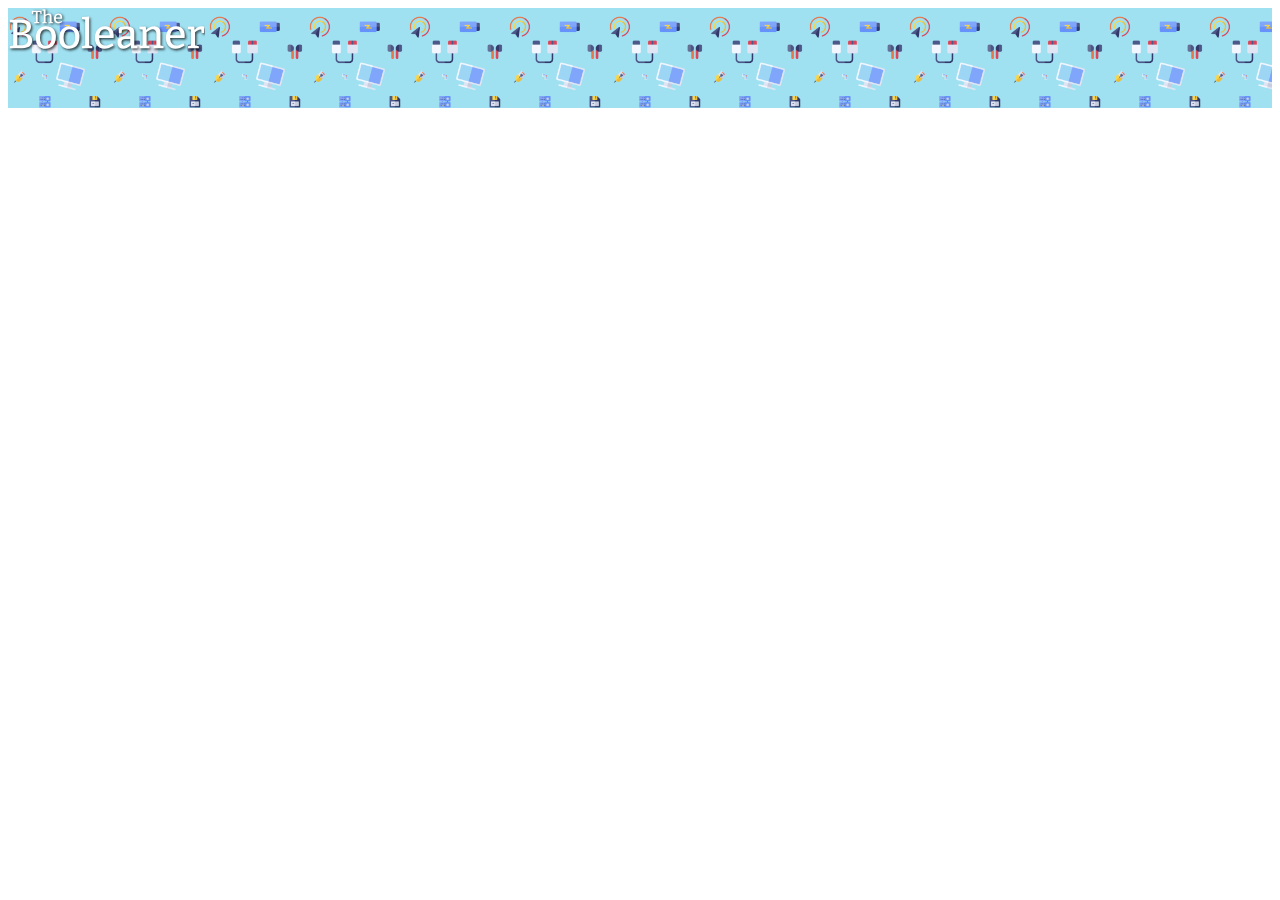
==== index.html @ 15c957e4 "start banner" ====
<!DOCTYPE html>
<html lang="en">
<head>
    <meta charset="UTF-8">
    <meta http-equiv="X-UA-Compatible" content="IE=edge">
    <meta name="viewport" content="width=device-width, initial-scale=1.0">
    <link rel="stylesheet" href="css/style.css">
    <title>The Booleaner</title>
</head>
<body>
    <!-- Inizio Header -->
    <header>
        <div class="banner">
            <img id="logo" src="/img/logo.svg" alt="logo banner">
        </div>
    </header>
</body>
</html>
---- css/style.css ----
#logo{

    height: 50px;
    
    
}

.banner{
    background-image: url(../img/pattern.png);
    background-repeat: repeat;
    height: 100px;
    background-size: contain;
    background-color: rgb(160, 225, 241);
}
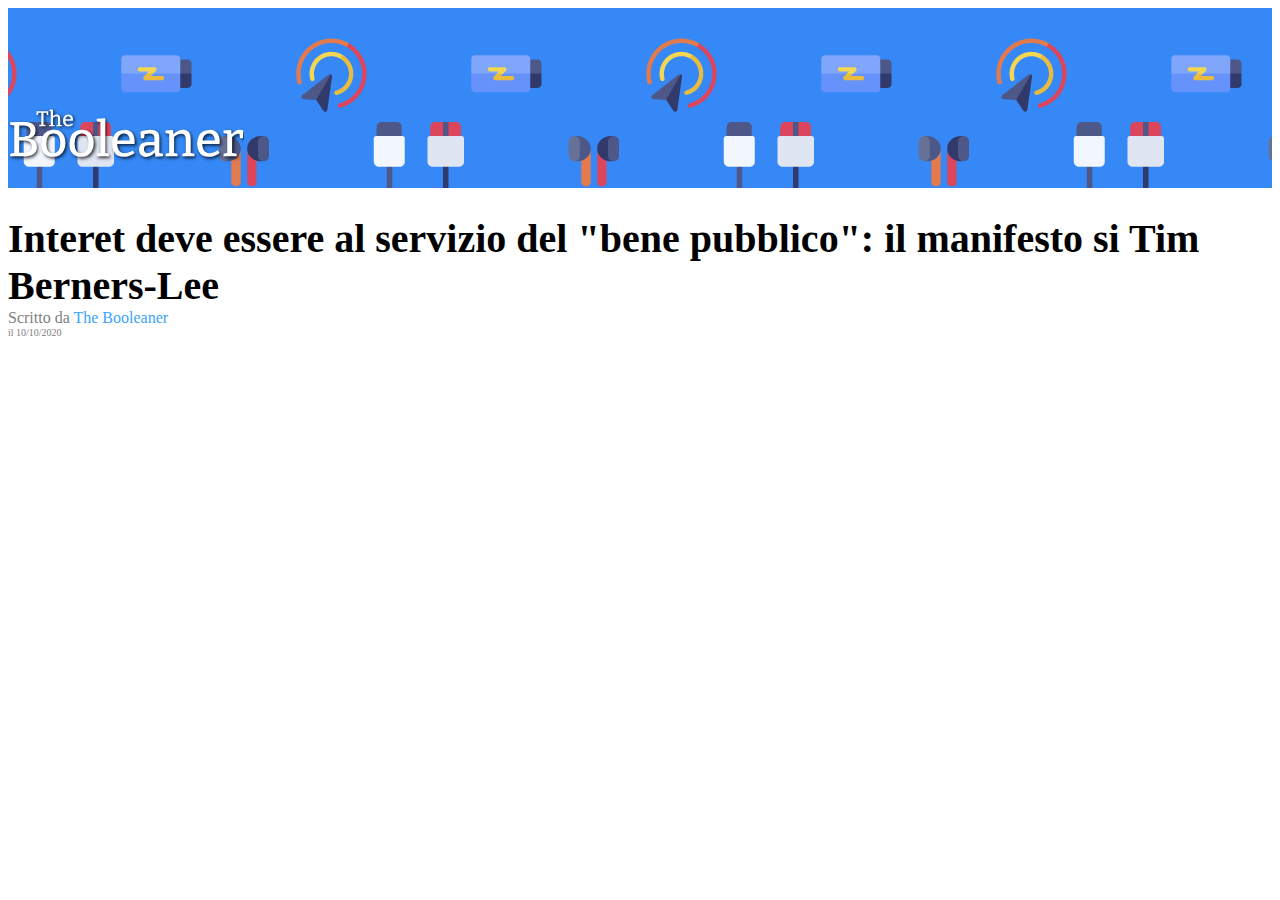
==== commit 85d35c6d: "start main" ====
--- a/index.html
+++ b/index.html
@@ -13,6 +13,21 @@
         <div class="banner">
             <img id="logo" src="/img/logo.svg" alt="logo banner">
         </div>
+
+        <h1>Interet deve essere al servizio del "bene pubblico":
+             il manifesto si Tim Berners-Lee</h1>
+        <span class="cap-home">Scritto da </span> <span class="homepage">The Booleaner</span>
+        <br>
+        <div class="cap-home2">il 10/10/2020</div>
     </header>
+    <!-- Fine Header -->
+
+    <!-- Inizio Main -->
+
+    <main>
+
+        
+    </main>
+
 </body>
 </html>--- a/css/style.css
+++ b/css/style.css
@@ -1,14 +1,31 @@
-#logo{
-
-    height: 50px;
-    
-    
+#logo {
+    height: 60px;
+    padding-top: 100px;   
 }
 
-.banner{
+.banner {
     background-image: url(../img/pattern.png);
     background-repeat: repeat;
-    height: 100px;
-    background-size: contain;
-    background-color: rgb(160, 225, 241);
-}+    background-size:auto;
+    height: 180px;
+    background-position: center top;
+    background-color: rgb(53, 136, 245);
+}
+
+h1 {
+    font-size: 40px;
+    margin-bottom: 0;
+}
+
+.homepage {
+    color: rgb(58, 164, 250);
+}
+.cap-home {
+   color: grey;
+}
+
+.cap-home2 {
+    color: grey;
+    font-size: 10px; 
+ }
+ 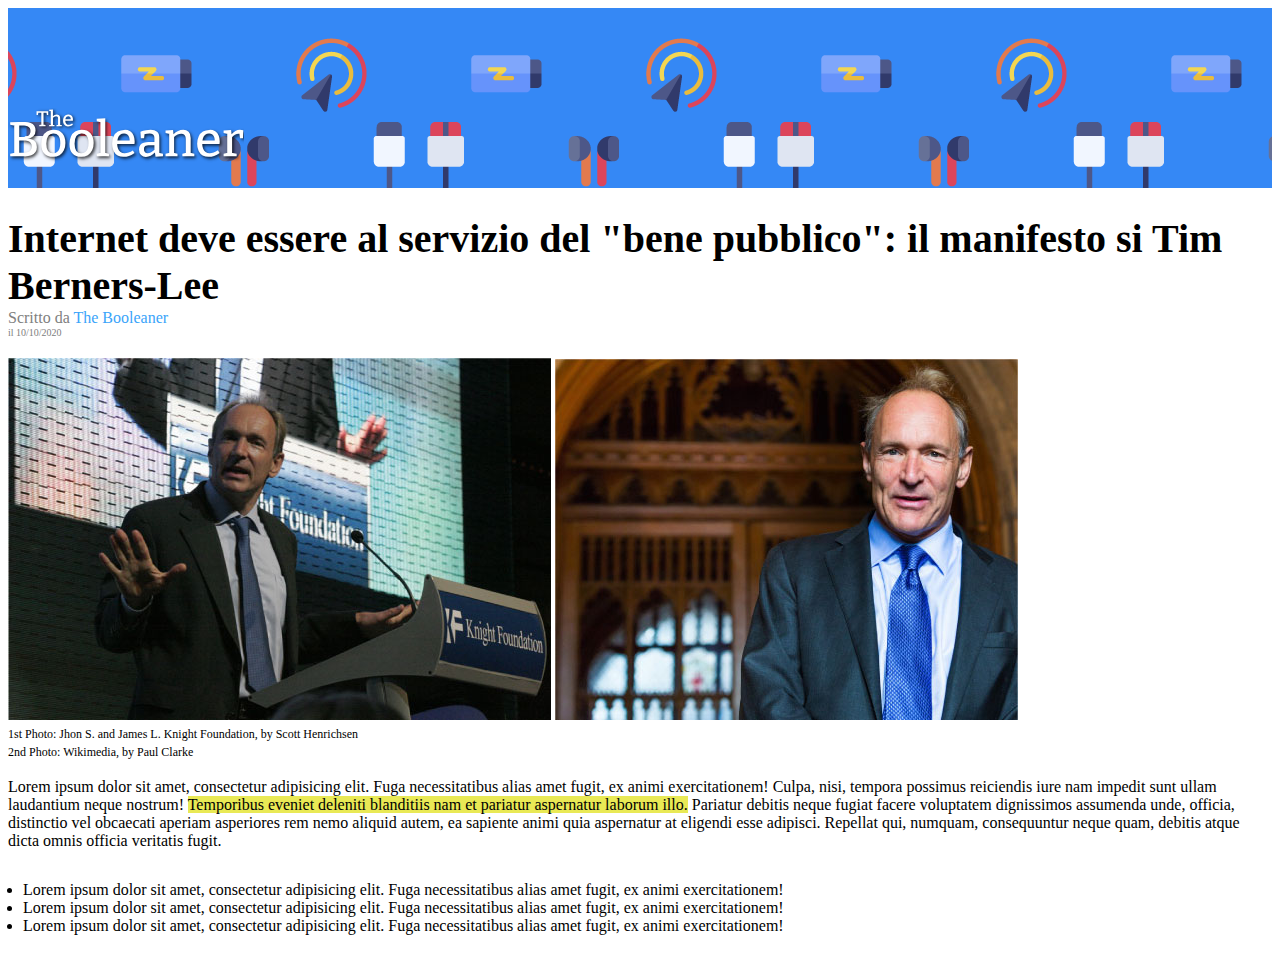
==== commit 89ec09b8: "add section main + ul" ====
--- a/index.html
+++ b/index.html
@@ -1,5 +1,6 @@
 <!DOCTYPE html>
 <html lang="en">
+
 <head>
     <meta charset="UTF-8">
     <meta http-equiv="X-UA-Compatible" content="IE=edge">
@@ -7,6 +8,7 @@
     <link rel="stylesheet" href="css/style.css">
     <title>The Booleaner</title>
 </head>
+
 <body>
     <!-- Inizio Header -->
     <header>
@@ -14,8 +16,8 @@
             <img id="logo" src="/img/logo.svg" alt="logo banner">
         </div>
 
-        <h1>Interet deve essere al servizio del "bene pubblico":
-             il manifesto si Tim Berners-Lee</h1>
+        <h1>Internet deve essere al servizio del "bene pubblico":
+            il manifesto si Tim Berners-Lee</h1>
         <span class="cap-home">Scritto da </span> <span class="homepage">The Booleaner</span>
         <br>
         <div class="cap-home2">il 10/10/2020</div>
@@ -25,9 +27,46 @@
     <!-- Inizio Main -->
 
     <main>
+        <section>
+            <div class="photo-main">
+                <img src="img/tim-1.jpg" alt="Tim-Berners">
+                <img src="img/tim-2.jpg" alt="Tim-Berners2">
+            </div>
+            <span class="cp">1st Photo: Jhon S. and James L. Knight Foundation, by Scott Henrichsen</span>
+            <br>
+            <span class="cp">2nd Photo: Wikimedia, by Paul Clarke</span>
+        </section>
+        <br>
+        <section>
+            <div>Lorem ipsum dolor sit amet, consectetur adipisicing elit.
+                Fuga necessitatibus alias amet fugit, ex animi exercitationem!
+                Culpa, nisi, tempora possimus reiciendis iure nam impedit sunt
+                ullam laudantium neque nostrum! <span class="highlighted"> Temporibus eveniet deleniti blanditiis
+                nam et pariatur aspernatur laborum illo.</span> Pariatur debitis neque fugiat
+                facere voluptatem dignissimos assumenda unde, officia, distinctio vel
+                obcaecati aperiam asperiores rem nemo aliquid autem, ea sapiente animi
+                quia aspernatur at eligendi esse adipisci. Repellat qui, numquam,
+                consequuntur neque quam, debitis atque dicta omnis officia veritatis fugit.</div>
+        </section>
 
-        
+        <section>
+            <ul class="list">
+                <li>Lorem ipsum dolor sit amet, consectetur adipisicing elit.
+                    Fuga necessitatibus alias amet fugit, ex animi exercitationem!</li>
+                <li>Lorem ipsum dolor sit amet, consectetur adipisicing elit.
+                    Fuga necessitatibus alias amet fugit, ex animi exercitationem!</li>
+                <li>Lorem ipsum dolor sit amet, consectetur adipisicing elit.
+                    Fuga necessitatibus alias amet fugit, ex animi exercitationem!</li>
+            </ul>
+        </section>
+
+
+
+
+
+
     </main>
 
 </body>
+
 </html>--- a/css/style.css
+++ b/css/style.css
@@ -28,4 +28,19 @@
     color: grey;
     font-size: 10px; 
  }
- + 
+ .photo-main {
+   margin-top: 20px;
+ }
+
+.cp {
+    font-size: 12px;
+ }
+
+ .highlighted {
+    background-color: rgb(233, 233, 85);
+ }
+
+ .list{
+    padding:15px;
+ }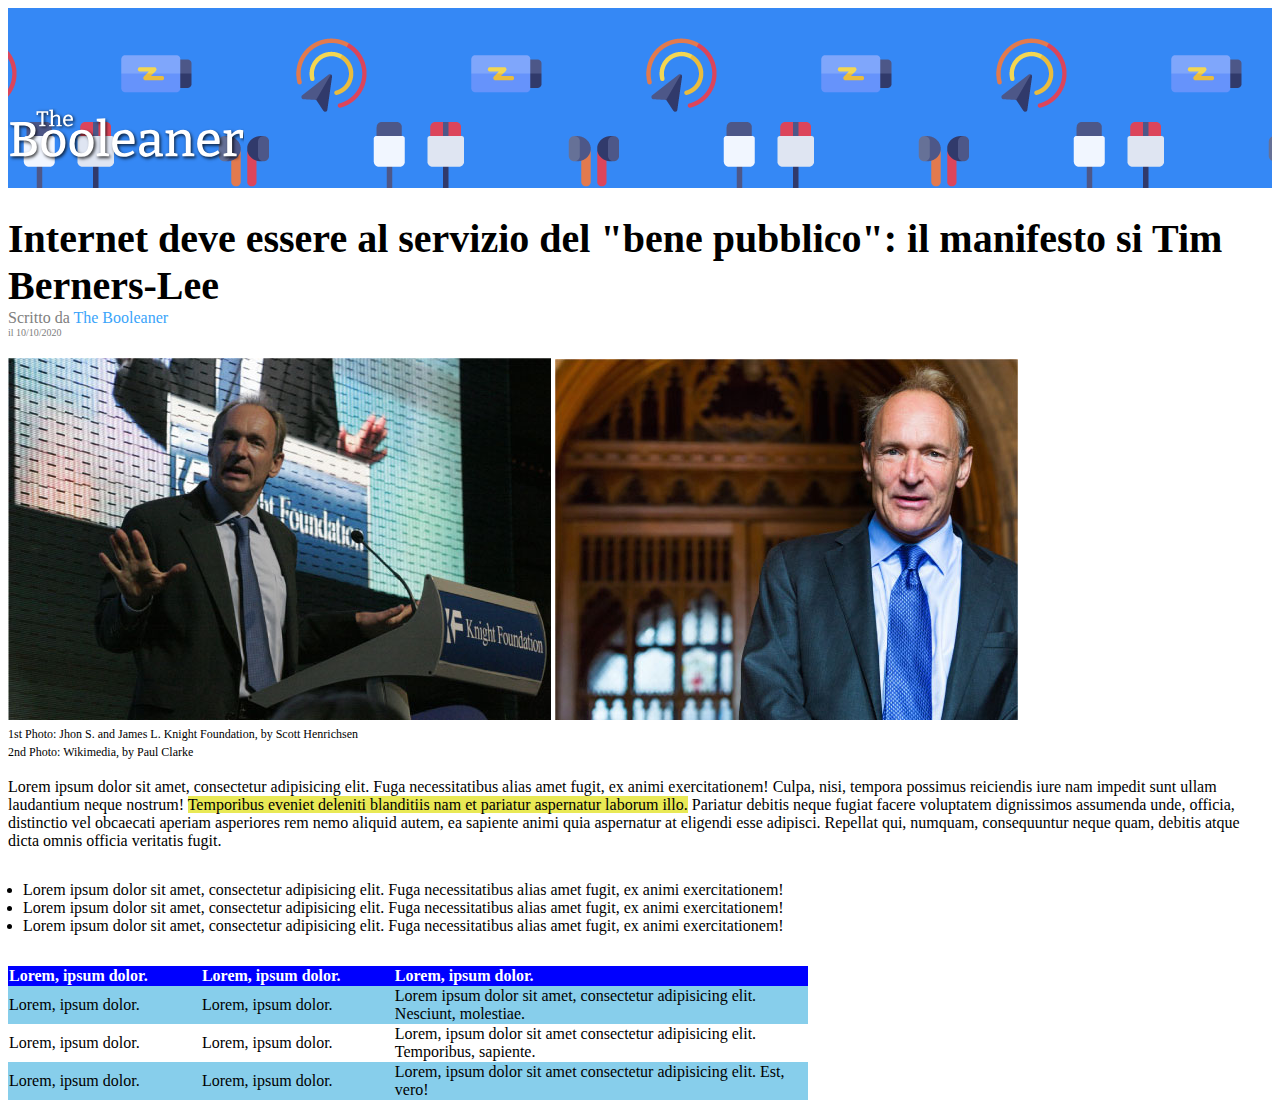
==== commit 21b6c2f9: "add table" ====
--- a/index.html
+++ b/index.html
@@ -60,6 +60,36 @@
             </ul>
         </section>
 
+        <section>
+            <table>
+                <thead>
+                    <tr class="blue">
+                        <th>Lorem, ipsum dolor.</th>                                        
+                        <th>Lorem, ipsum dolor.</th>                                        
+                        <th>Lorem, ipsum dolor.</th>    
+                    </tr>    
+                </thead>
+
+                <tbody>
+                    <tr class="skyblue">
+                        <td>Lorem, ipsum dolor.</td>                                        
+                        <td>Lorem, ipsum dolor.</td>                                        
+                        <td>Lorem ipsum dolor sit amet, consectetur adipisicing elit. Nesciunt, molestiae.</td>    
+                    </tr>    
+                    <tr>
+                        <td>Lorem, ipsum dolor.</td>                                        
+                        <td>Lorem, ipsum dolor.</td>                                        
+                        <td>Lorem, ipsum dolor sit amet consectetur adipisicing elit. Temporibus, sapiente.</td>    
+                    </tr>    
+                    <tr class="skyblue">
+                        <td>Lorem, ipsum dolor.</td>                                        
+                        <td>Lorem, ipsum dolor.</td>                                        
+                        <td>Lorem, ipsum dolor sit amet consectetur adipisicing elit. Est, vero!</td>    
+                    </tr>    
+                </tbody>
+            </table>
+        </section>
+
 
 
 
--- a/css/style.css
+++ b/css/style.css
@@ -43,4 +43,28 @@
 
  .list{
     padding:15px;
- }+ }
+
+table{
+    height: 100px;
+    width: 800px;
+    text-align: left;
+    border-collapse: collapse;
+
+}
+
+td{
+    max-width: 300px;
+}
+
+tr{
+    padding: 0;
+}
+
+.skyblue {
+    background-color: skyblue;
+}
+.blue {
+    background-color: blue;
+    color: white;
+}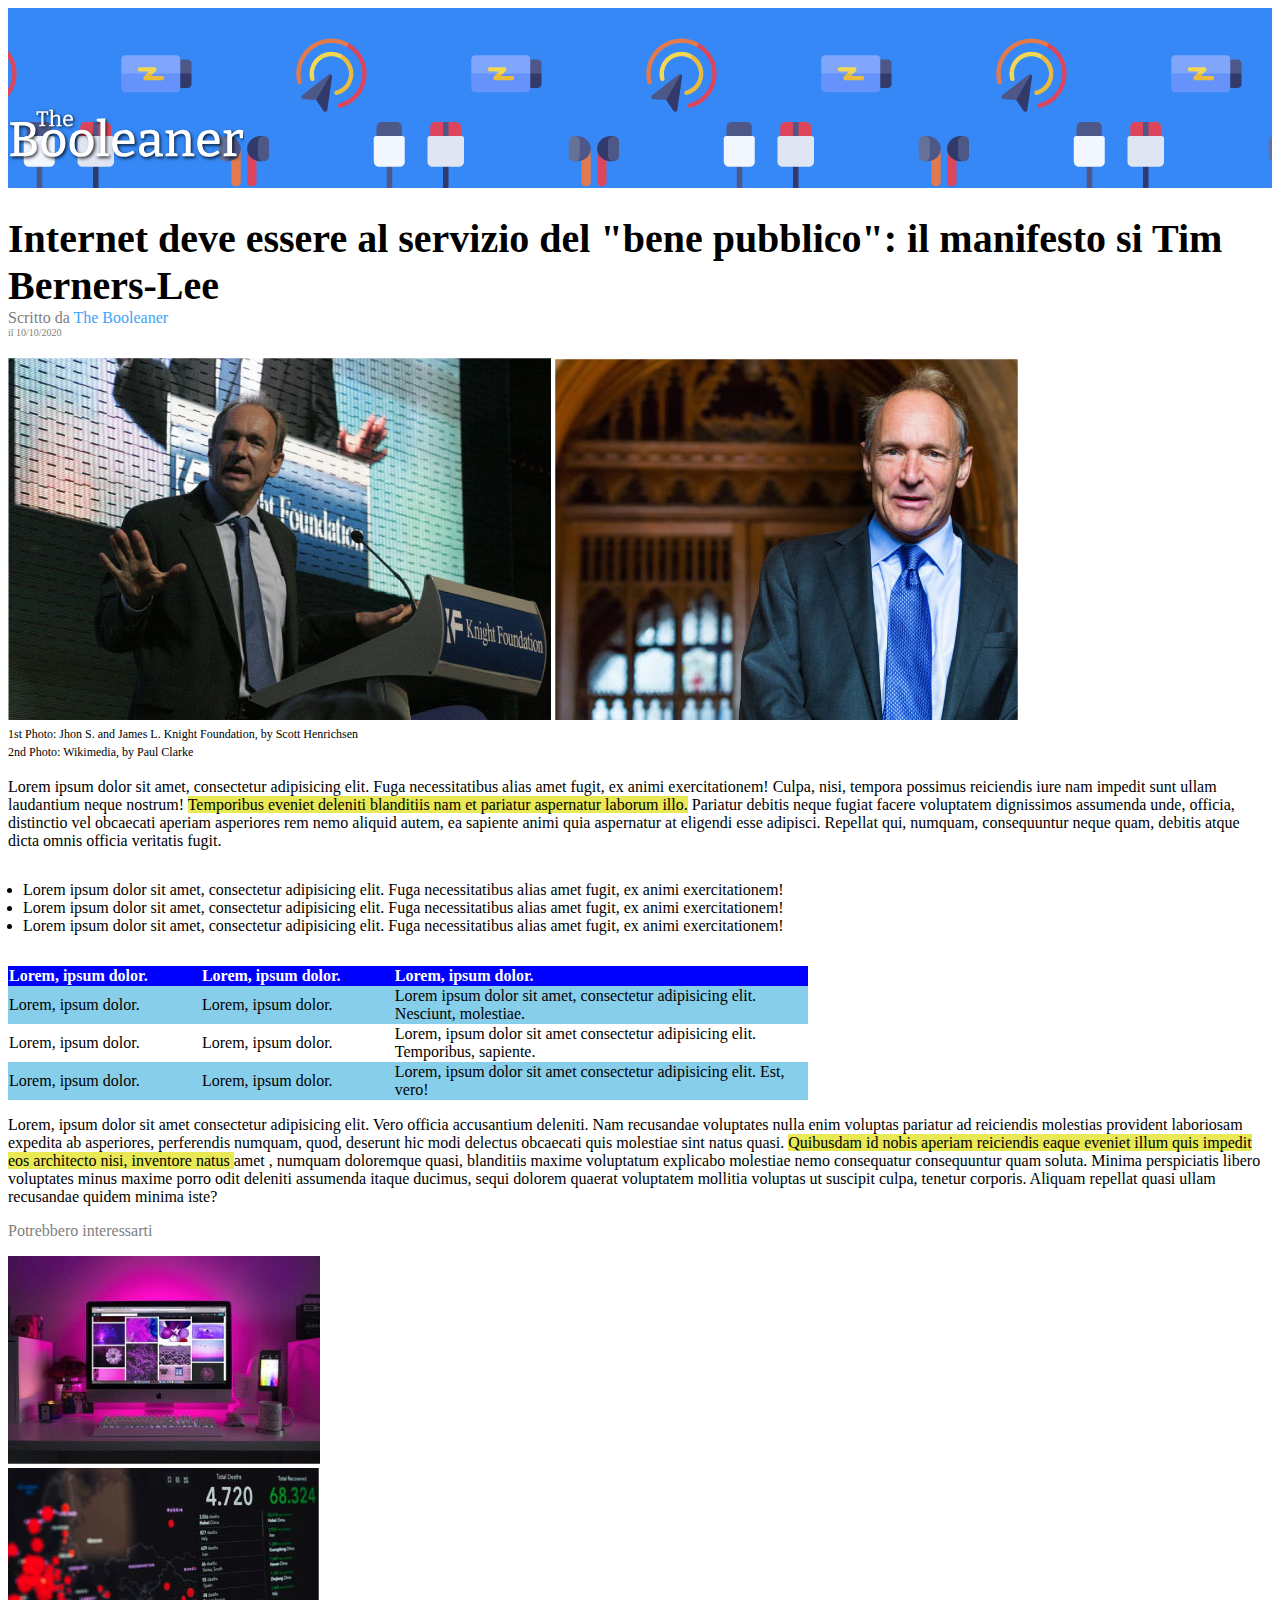
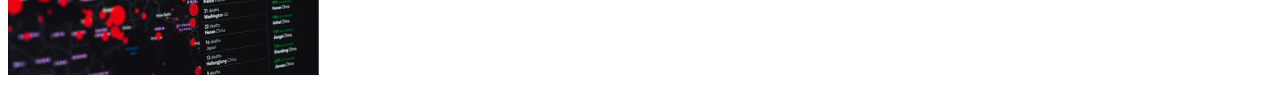
==== commit a71fb89a: "add footer" ====
--- a/index.html
+++ b/index.html
@@ -60,6 +60,7 @@
             </ul>
         </section>
 
+        <!-- Inizio tabella  -->
         <section>
             <table>
                 <thead>
@@ -89,14 +90,28 @@
                 </tbody>
             </table>
         </section>
+        <!-- Fine tabella -->
 
+        <p>Lorem, ipsum dolor sit amet consectetur adipisicing elit.
+             Vero officia accusantium deleniti. Nam recusandae voluptates
+              nulla enim voluptas pariatur ad reiciendis molestias provident
+               laboriosam expedita ab asperiores, perferendis numquam, quod,
+                deserunt hic modi delectus obcaecati quis molestiae sint natus
+                 quasi. <span class="highlighted"> Quibusdam id nobis aperiam reiciendis eaque eveniet
+                  illum quis impedit eos architecto nisi, inventore natus </span> amet
+                  , numquam doloremque quasi, blanditiis maxime voluptatum explicabo molestiae nemo consequatur consequuntur quam soluta. Minima perspiciatis libero voluptates minus maxime porro odit deleniti assumenda itaque ducimus, sequi dolorem quaerat voluptatem mollitia voluptas ut suscipit culpa, tenetur corporis. Aliquam repellat quasi ullam recusandae quidem minima iste?</p>
 
+        
+    </main>    
+        <!-- Fine Main -->
 
+    <footer>
+        <p class="cap-home">Potrebbero interessarti</p>
 
-
-
-    </main>
-
+        <img src="/img/monitor.jpg" alt="Monitor">
+        <br>
+        <img src="/img/graph.jpg" alt="">
+    </footer>
 </body>
 
 </html>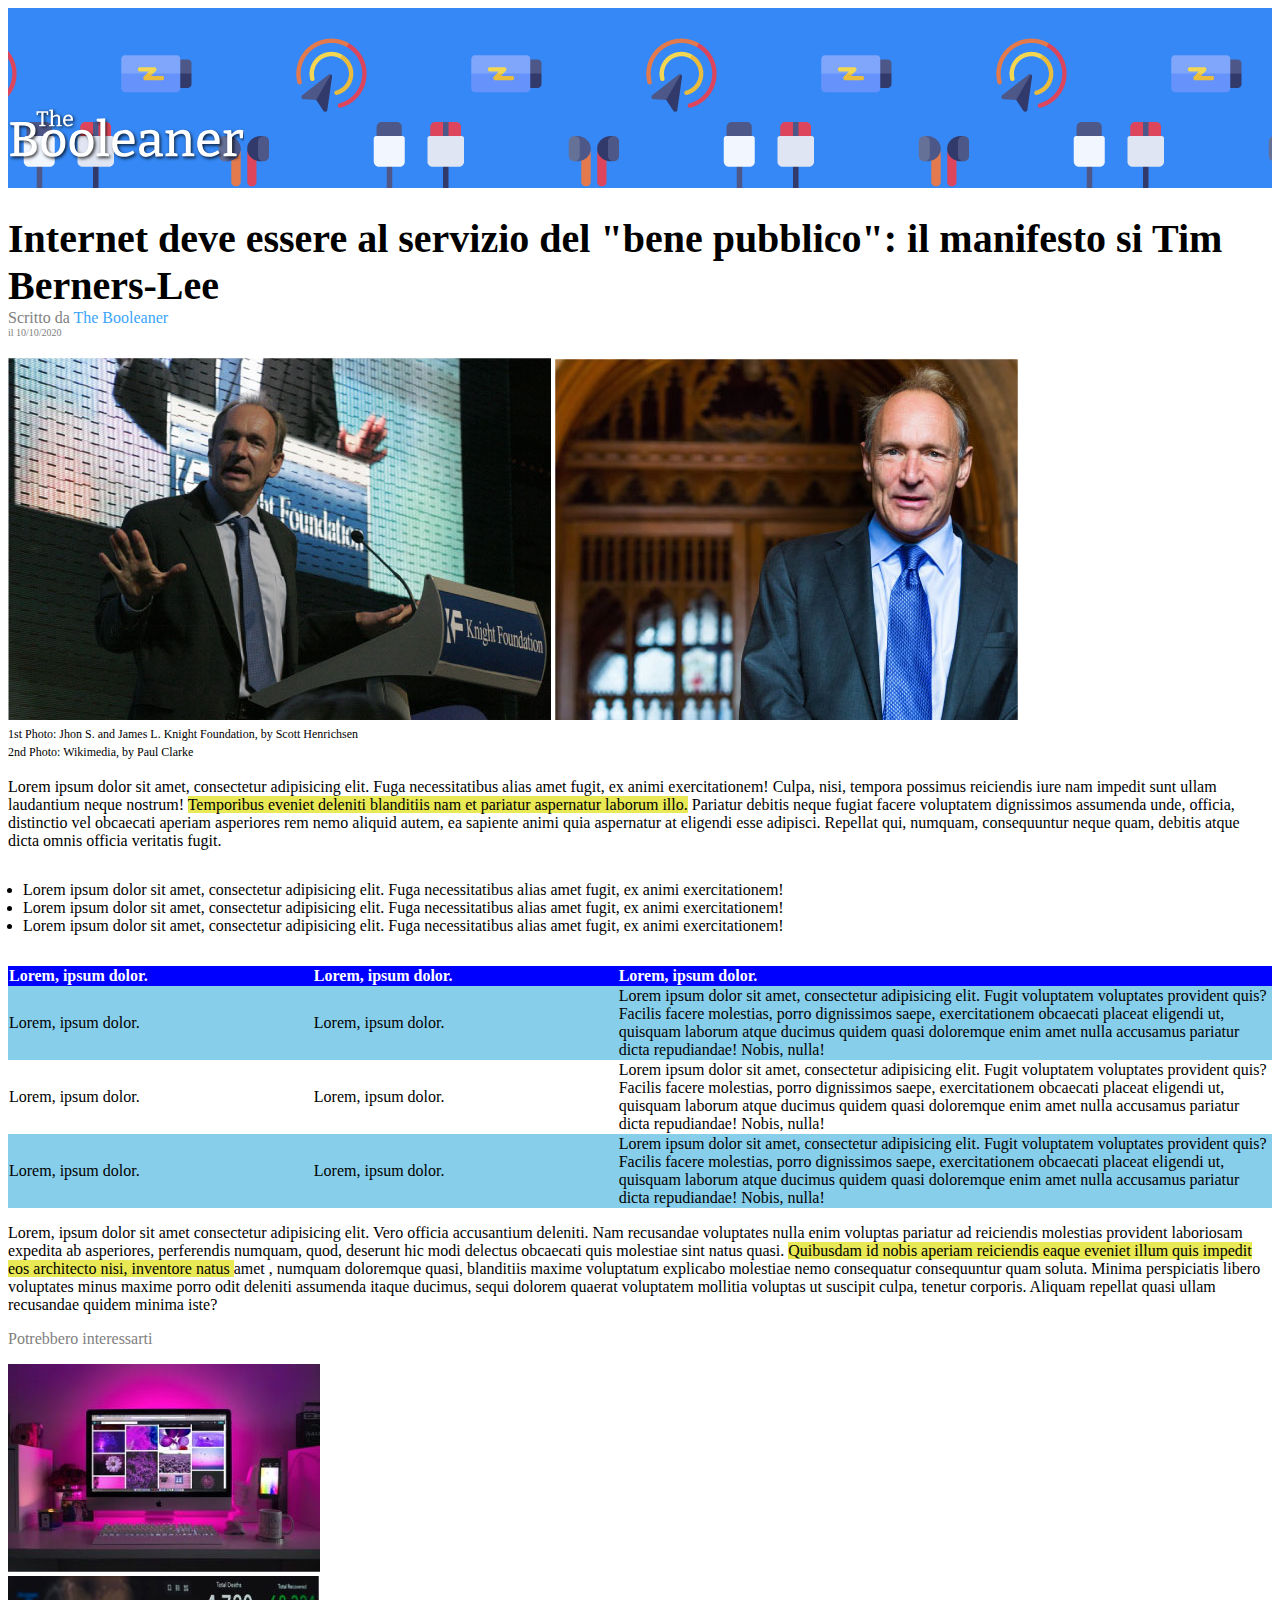
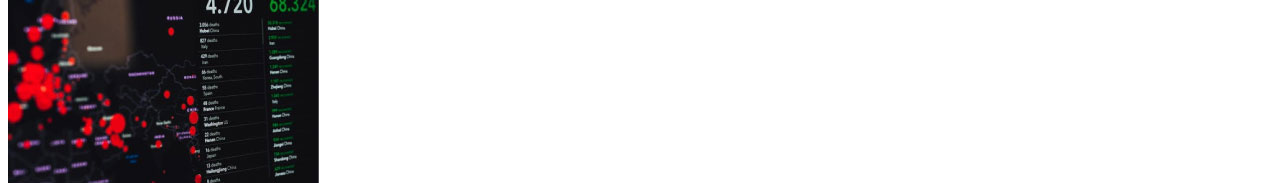
==== commit af526b51: "fix table" ====
--- a/index.html
+++ b/index.html
@@ -75,17 +75,17 @@
                     <tr class="skyblue">
                         <td>Lorem, ipsum dolor.</td>                                        
                         <td>Lorem, ipsum dolor.</td>                                        
-                        <td>Lorem ipsum dolor sit amet, consectetur adipisicing elit. Nesciunt, molestiae.</td>    
+                        <td>Lorem ipsum dolor sit amet, consectetur adipisicing elit. Fugit voluptatem voluptates provident quis? Facilis facere molestias, porro dignissimos saepe, exercitationem obcaecati placeat eligendi ut, quisquam laborum atque ducimus quidem quasi doloremque enim amet nulla accusamus pariatur dicta repudiandae! Nobis, nulla!</td>    
                     </tr>    
                     <tr>
                         <td>Lorem, ipsum dolor.</td>                                        
                         <td>Lorem, ipsum dolor.</td>                                        
-                        <td>Lorem, ipsum dolor sit amet consectetur adipisicing elit. Temporibus, sapiente.</td>    
+                        <td>Lorem ipsum dolor sit amet, consectetur adipisicing elit. Fugit voluptatem voluptates provident quis? Facilis facere molestias, porro dignissimos saepe, exercitationem obcaecati placeat eligendi ut, quisquam laborum atque ducimus quidem quasi doloremque enim amet nulla accusamus pariatur dicta repudiandae! Nobis, nulla!</td>    
                     </tr>    
                     <tr class="skyblue">
                         <td>Lorem, ipsum dolor.</td>                                        
                         <td>Lorem, ipsum dolor.</td>                                        
-                        <td>Lorem, ipsum dolor sit amet consectetur adipisicing elit. Est, vero!</td>    
+                        <td>Lorem ipsum dolor sit amet, consectetur adipisicing elit. Fugit voluptatem voluptates provident quis? Facilis facere molestias, porro dignissimos saepe, exercitationem obcaecati placeat eligendi ut, quisquam laborum atque ducimus quidem quasi doloremque enim amet nulla accusamus pariatur dicta repudiandae! Nobis, nulla!</td>    
                     </tr>    
                 </tbody>
             </table>
--- a/css/style.css
+++ b/css/style.css
@@ -47,7 +47,7 @@
 
 table{
     height: 100px;
-    width: 800px;
+    width: 100%;
     text-align: left;
     border-collapse: collapse;
 
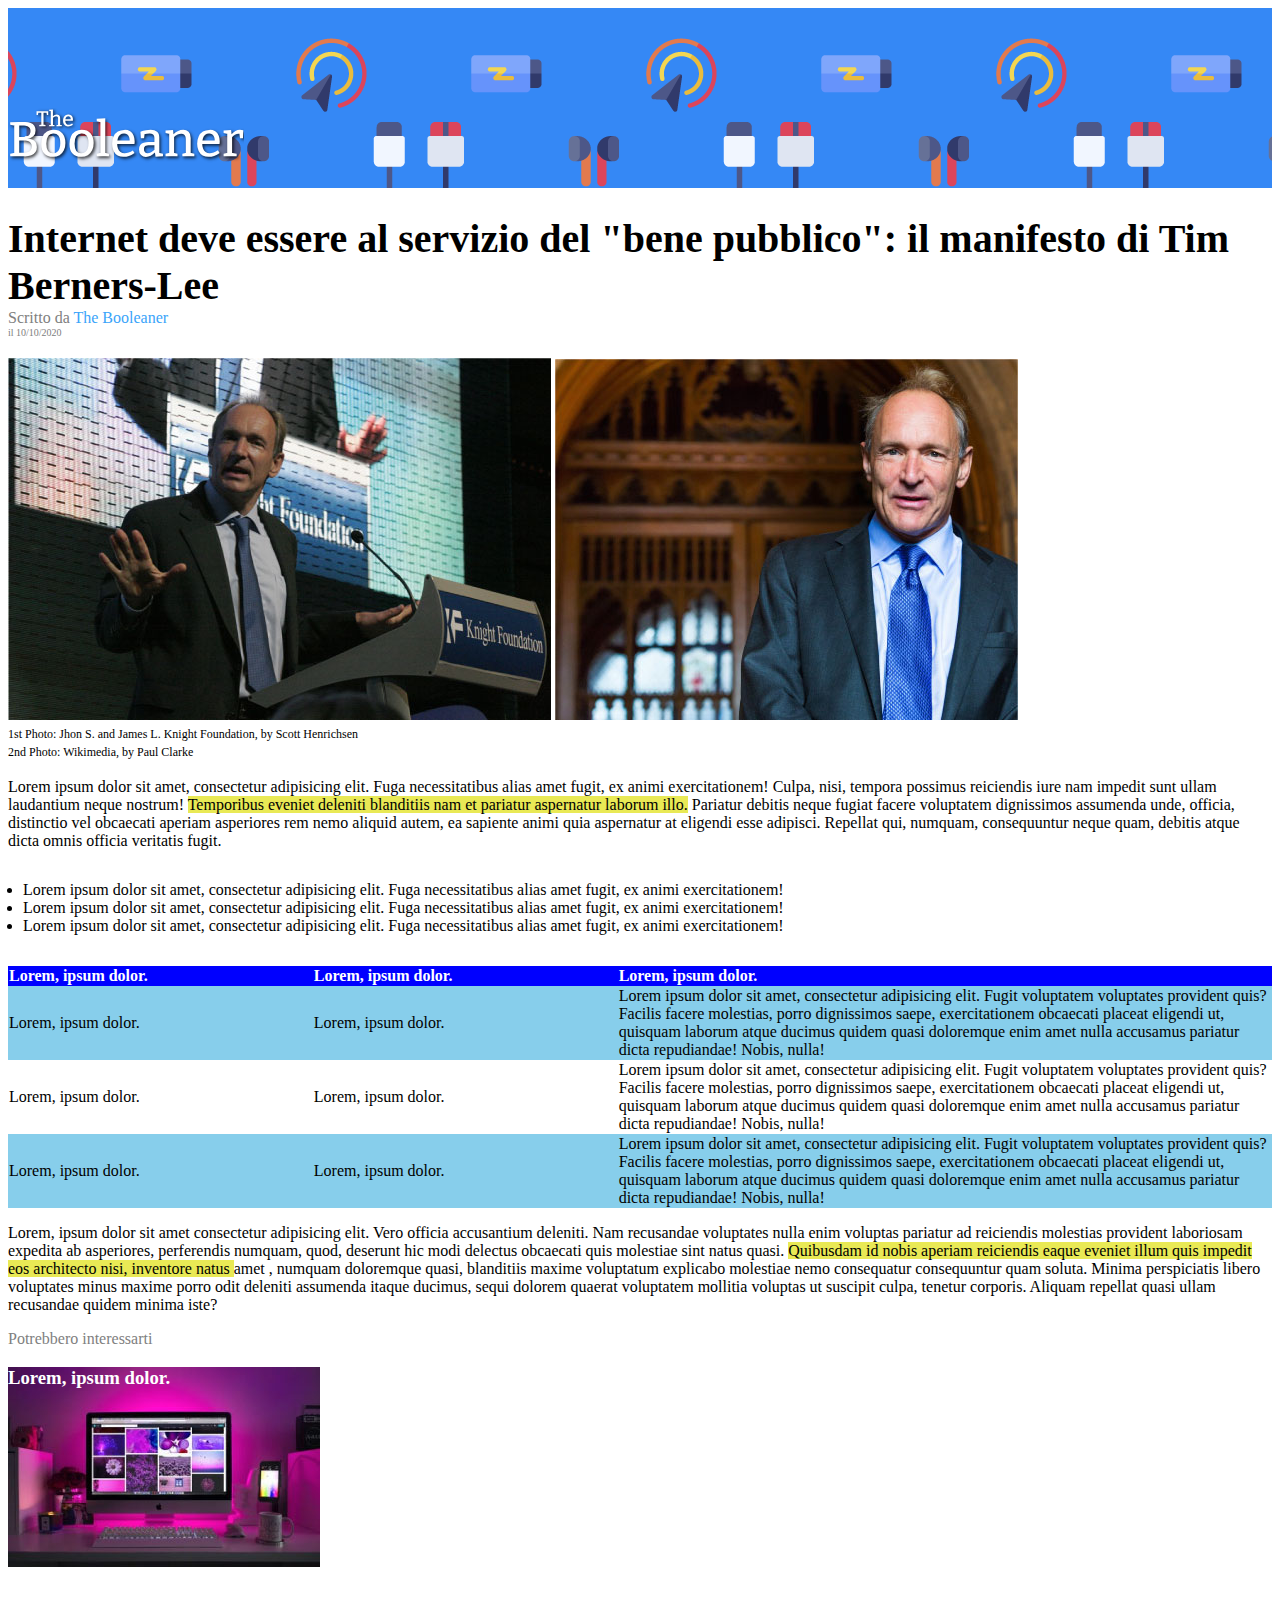
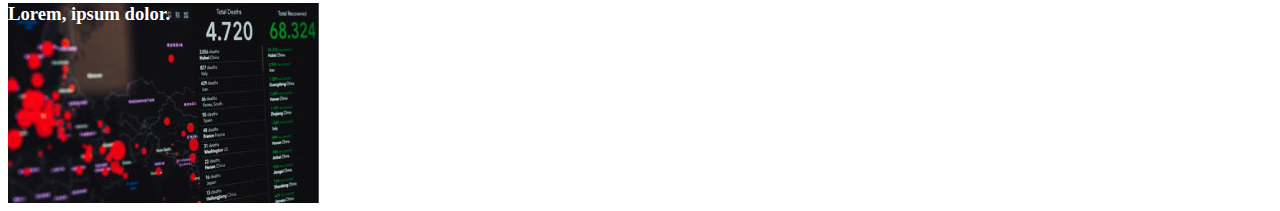
==== commit 343d7d29: "fix footer" ====
--- a/index.html
+++ b/index.html
@@ -13,11 +13,11 @@
     <!-- Inizio Header -->
     <header>
         <div class="banner">
-            <img id="logo" src="/img/logo.svg" alt="logo banner">
+            <img id="logo" src="img/logo.svg" alt="logo banner">
         </div>
 
         <h1>Internet deve essere al servizio del "bene pubblico":
-            il manifesto si Tim Berners-Lee</h1>
+            il manifesto di Tim Berners-Lee</h1>
         <span class="cap-home">Scritto da </span> <span class="homepage">The Booleaner</span>
         <br>
         <div class="cap-home2">il 10/10/2020</div>
@@ -107,10 +107,13 @@
 
     <footer>
         <p class="cap-home">Potrebbero interessarti</p>
-
-        <img src="/img/monitor.jpg" alt="Monitor">
-        <br>
-        <img src="/img/graph.jpg" alt="">
+            <div class="monitor">
+                <h3>Lorem, ipsum dolor.</h3>
+            </div>                
+            <br>
+            <div class="graph">
+                <h3>Lorem, ipsum dolor.</h3>
+            </div>    
     </footer>
 </body>
 
--- a/css/style.css
+++ b/css/style.css
@@ -15,7 +15,7 @@
 h1 {
     font-size: 40px;
     margin-bottom: 0;
-}
+}     
 
 .homepage {
     color: rgb(58, 164, 250);
@@ -67,4 +67,24 @@
 .blue {
     background-color: blue;
     color: white;
+}
+
+.monitor {
+    background-image: url(../img/monitor.jpg);
+    background-repeat: no-repeat;
+    height: 200px;
+    padding: 0;
+    margin: 0;
+}
+
+.graph   {
+    background-image: url(../img/graph.jpg);
+    background-repeat: no-repeat;
+    height: 200px;
+    padding: 0;
+    margin: 0;
+}
+
+h3 {
+    color: white;
 }